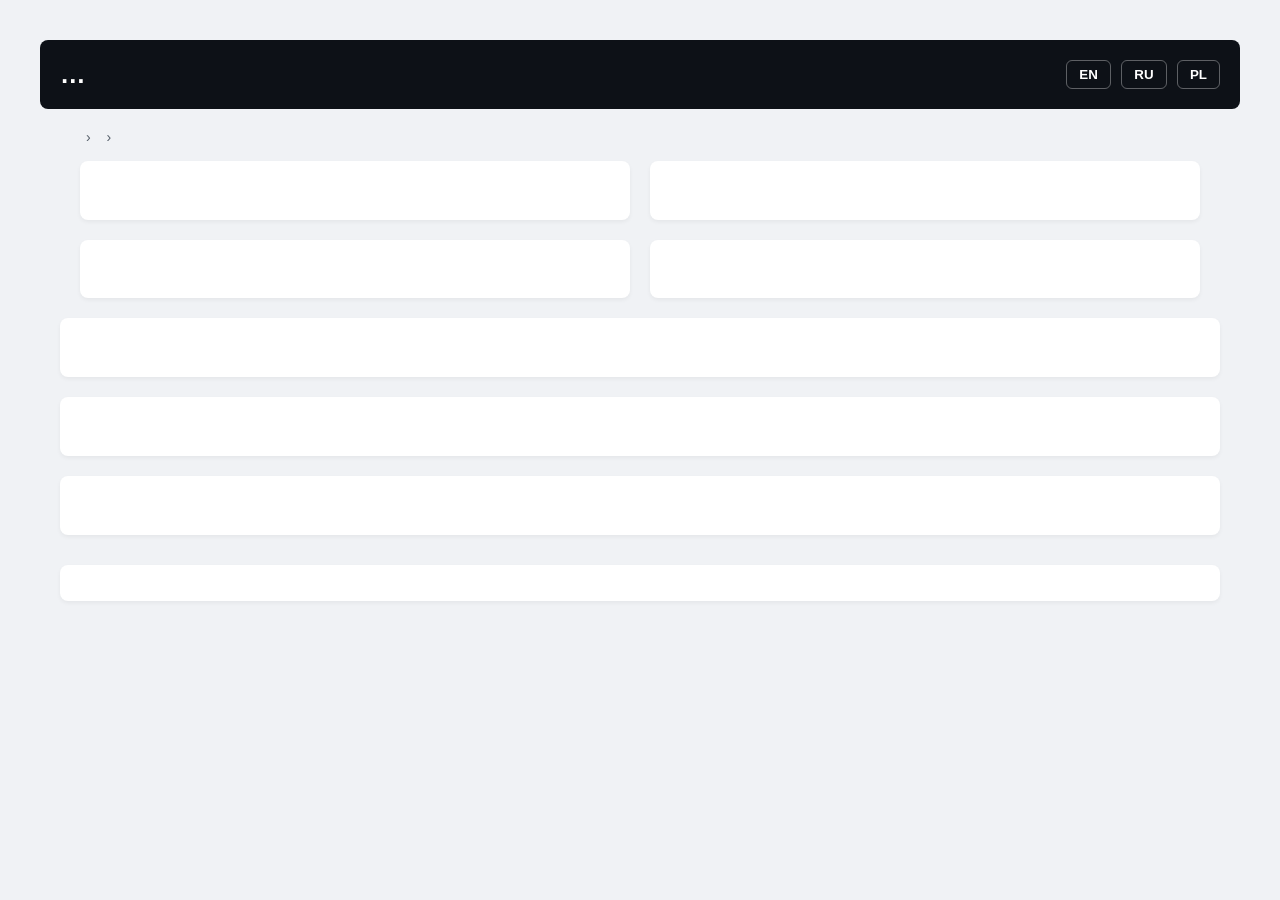
==== device.html @ 779734de "update home page and devices" ====
<!DOCTYPE html>
<html lang="en">
<head>
    <meta charset="UTF-8">
    <meta name="viewport" content="width=device-width, initial-scale=1.0">
    <title id="page-title">BoberLab | Device</title>
    <link rel="stylesheet" href="style.css">
    <script src="https://unpkg.com/i18next@23.7.11/i18next.min.js"></script>
</head>
<body>

    <div class="header-box">
        <div>
            <div class="site-title" id="site-title"></div>
            <h1 id="device-name">…</h1>
        </div>
        <div class="lang-btns">
            <button data-lang="en" onclick="changeLang('en')">EN</button>
            <button data-lang="ru" onclick="changeLang('ru')">RU</button>
            <button data-lang="pl" onclick="changeLang('pl')">PL</button>
        </div>
    </div>

    <nav class="breadcrumb">
        <a href="index.html" id="crumb-all"></a>
        <span class="sep">›</span>
        <a href="#" id="crumb-type"></a>
        <span class="sep">›</span>
        <span id="crumb-name"></span>
    </nav>

    <div class="device-hero">
        <div class="card gallery-card">
            <div class="gallery-main">
                <img id="gallery-main-img" src="" alt="" style="display:none;">
                <div class="gallery-empty" id="gallery-empty" style="display:none;"></div>
            </div>
            <div class="gallery-thumbs" id="gallery-thumbs"></div>
        </div>
        <div class="card rating-card">
            <h3 id="rating-title"></h3>
            <div class="hexagon-wrap" id="hexagon-wrap"></div>
        </div>
    </div>

    <div class="pros-cons">
        <div class="card pros">
            <h3 id="pros-title"></h3>
            <ul id="pros-list"></ul>
        </div>
        <div class="card cons">
            <h3 id="cons-title"></h3>
            <ul id="cons-list"></ul>
        </div>
    </div>

    <div class="card section-card">
        <h3 id="specs-title"></h3>
        <table class="specs-table" id="specs-table"></table>
    </div>

    <div class="card section-card">
        <h3 id="description-title"></h3>
        <p id="description-text"></p>
    </div>

    <div class="card section-card">
        <h3 id="instructions-title"></h3>
        <div class="instructions-video" id="instructions-video" style="display:none;"></div>
        <ol class="instructions-steps" id="instructions-steps"></ol>
    </div>

    <p><a href="index.html" id="back-link"></a></p>

    <footer class="site-footer">
        <p id="footer-project"></p>
        <p id="footer-disclaimer"></p>
    </footer>

    <div class="lightbox" id="lightbox" onclick="closeLightbox()">
        <img id="lightbox-img" src="" alt="">
    </div>

    <script src="i18n.js"></script>
    <script src="device.js"></script>
</body>
</html>
---- style.css ----
:root {
  --bg: #f0f2f5;
  --card: #ffffff;
  --ink: #1c2128;
  --muted: #57606a;
  --header: #0d1117;
  --header-2: #24292f;
  --accent: #0969da;
  --good: #2da44e;
  --bad: #cf222e;
  --row-smartphone: #e8f5e9;
  --row-minipc: #e3f2fd;
  --row-tvbox: #fff3e0;
  --row-tablet: #f3e5f5;
  --row-laptop: #ede7f6;
}

* { box-sizing: border-box; }

body {
  font-family: 'Segoe UI', Tahoma, Geneva, Verdana, sans-serif;
  padding: 20px;
  background-color: var(--bg);
  color: var(--ink);
  margin: 0;
  max-width: 1200px;
  margin: 0 auto;
}
body > * { padding-left: 20px; padding-right: 20px; }
body > .header-box { margin-left: -20px; margin-right: -20px; padding-left: 20px; padding-right: 20px; }

a { color: var(--accent); }

.header-box {
  background: var(--header);
  color: white;
  padding: 20px;
  border-radius: 8px;
  margin: 20px 0;
  display: flex;
  align-items: center;
  justify-content: space-between;
  flex-wrap: wrap;
  gap: 12px;
}
.header-box h1 { margin: 0; font-size: 1.6em; }
.header-box .site-title { font-size: 1.1em; opacity: .8; letter-spacing: .05em; text-transform: uppercase; }

.lang-btns button {
  background: transparent;
  border: 1px solid #ffffff55;
  color: white;
  padding: 6px 12px;
  border-radius: 6px;
  cursor: pointer;
  margin-left: 6px;
  font-weight: bold;
}
.lang-btns button.active, .lang-btns button:hover { background: var(--accent); border-color: var(--accent); }

.intro {
  background: var(--card);
  padding: 20px;
  border-radius: 8px;
  box-shadow: 0 2px 4px rgba(0,0,0,0.05);
  margin-bottom: 20px;
}
.intro h2 { margin-top: 0; }
.intro p { color: var(--muted); line-height: 1.5; margin-bottom: 0; }

.controls {
  display: flex;
  gap: 20px;
  flex-wrap: wrap;
  align-items: center;
  background: white;
  padding: 15px;
  border-radius: 8px;
  box-shadow: 0 2px 4px rgba(0,0,0,0.05);
}
.controls .filters-label { font-weight: bold; color: var(--muted); }
.filters label { margin-right: 15px; font-weight: bold; cursor: pointer; }

table { width: 100%; border-collapse: collapse; margin-top: 20px; background: white; }
th { background-color: var(--header-2); color: white; padding: 12px; text-align: left; cursor: pointer; position: relative; font-size: 14px; white-space: nowrap; }
th:hover { background-color: #32383f; }
td { border-bottom: 1px solid #eee; padding: 12px; font-size: 14px; }
.table-wrap { overflow-x: auto; }

.row-smartphone { background-color: var(--row-smartphone) !important; }
.row-minipc { background-color: var(--row-minipc) !important; }
.row-tvbox { background-color: var(--row-tvbox) !important; }
.row-tablet { background-color: var(--row-tablet) !important; }
.row-laptop { background-color: var(--row-laptop) !important; }

.device-link { font-weight: bold; color: var(--ink); text-decoration: none; }
.device-link:hover { color: var(--accent); text-decoration: underline; }

.buy-btn { color: var(--accent); text-decoration: none; font-weight: bold; }

footer.site-footer {
  margin: 30px 0 10px;
  padding: 16px 20px;
  background: var(--card);
  border-radius: 8px;
  color: var(--muted);
  font-size: 13px;
  line-height: 1.5;
  box-shadow: 0 2px 4px rgba(0,0,0,0.05);
}
footer.site-footer p { margin: 4px 0; }

/* --- Device page --- */
.breadcrumb { font-size: 14px; color: var(--muted); margin: 16px 0; }
.breadcrumb a { text-decoration: none; }
.breadcrumb .sep { margin: 0 6px; }

.device-hero {
  display: grid;
  grid-template-columns: minmax(260px, 1fr) minmax(260px, 1fr);
  gap: 20px;
  margin-bottom: 20px;
}
@media (max-width: 720px) { .device-hero { grid-template-columns: 1fr; } }

.card { background: var(--card); border-radius: 8px; box-shadow: 0 2px 4px rgba(0,0,0,0.05); padding: 20px; }

.gallery-main { text-align: center; }
.gallery-main img { max-width: 100%; max-height: 320px; border-radius: 6px; cursor: zoom-in; background: #f6f8fa; }
.gallery-thumbs { display: flex; gap: 8px; margin-top: 10px; flex-wrap: wrap; justify-content: center; }
.gallery-thumbs img { width: 56px; height: 56px; object-fit: cover; border-radius: 4px; cursor: pointer; border: 2px solid transparent; }
.gallery-thumbs img.active { border-color: var(--accent); }
.gallery-empty { color: var(--muted); padding: 40px 0; }

.rating-card { display: flex; flex-direction: column; align-items: center; }
.rating-card h3 { margin-top: 0; }
.hexagon-wrap { max-width: 320px; }

.pros-cons { display: grid; grid-template-columns: 1fr 1fr; gap: 20px; margin-bottom: 20px; }
@media (max-width: 600px) { .pros-cons { grid-template-columns: 1fr; } }
.pros-cons h3 { margin-top: 0; }
.pros-cons ul { margin: 0; padding-left: 20px; }
.pros-cons li { margin-bottom: 8px; line-height: 1.4; }
.pros h3 { color: var(--good); }
.cons h3 { color: var(--bad); }

.specs-table { width: 100%; margin: 0; }
.specs-table td { padding: 8px 12px; font-size: 14px; }
.specs-table tr:nth-child(odd) { background: #f6f8fa; }
.specs-table td:first-child { color: var(--muted); width: 45%; }

.section-card { margin-bottom: 20px; }
.section-card h3 { margin-top: 0; }
.section-card p { line-height: 1.6; }

.instructions-video { position: relative; padding-bottom: 56.25%; height: 0; overflow: hidden; border-radius: 6px; margin-bottom: 16px; }
.instructions-video iframe { position: absolute; top: 0; left: 0; width: 100%; height: 100%; border: 0; }
.instructions-steps { padding-left: 22px; line-height: 1.7; }
.instructions-steps li { margin-bottom: 10px; }

.lightbox {
  display: none;
  position: fixed; inset: 0; background: rgba(0,0,0,0.85);
  align-items: center; justify-content: center; z-index: 1000; cursor: zoom-out;
}
.lightbox.open { display: flex; }
.lightbox img { max-width: 92%; max-height: 92%; border-radius: 4px; }
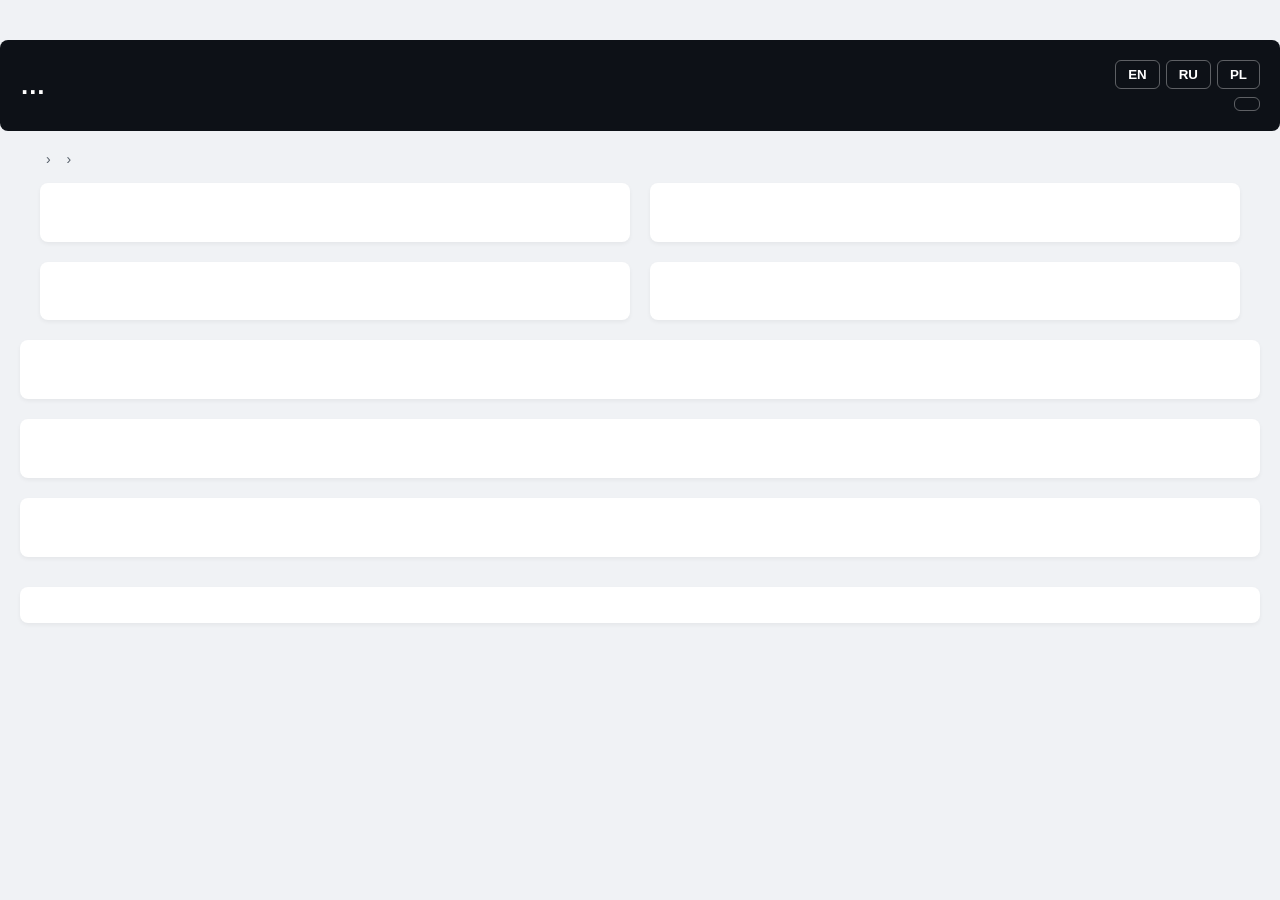
==== commit a355141d: "black-white styles" ====
--- a/device.html
+++ b/device.html
@@ -5,6 +5,19 @@
     <meta name="viewport" content="width=device-width, initial-scale=1.0">
     <title id="page-title">BoberLab | Device</title>
     <link rel="stylesheet" href="style.css">
+    <script>
+      // Runs before the page paints: pick a theme (saved choice, else OS/browser
+      // preference) so there's no flash of the wrong theme on load.
+      (function () {
+        try {
+          var t = localStorage.getItem('boberlab-theme');
+          if (t !== 'dark' && t !== 'light') {
+            t = (window.matchMedia && window.matchMedia('(prefers-color-scheme: dark)').matches) ? 'dark' : 'light';
+          }
+          document.documentElement.setAttribute('data-theme', t);
+        } catch (e) { /* localStorage/matchMedia unavailable, default light stays */ }
+      })();
+    </script>
     <script src="https://unpkg.com/i18next@23.7.11/i18next.min.js"></script>
 </head>
 <body>
@@ -14,10 +27,13 @@
             <div class="site-title" id="site-title"></div>
             <h1 id="device-name">…</h1>
         </div>
-        <div class="lang-btns">
-            <button data-lang="en" onclick="changeLang('en')">EN</button>
-            <button data-lang="ru" onclick="changeLang('ru')">RU</button>
-            <button data-lang="pl" onclick="changeLang('pl')">PL</button>
+        <div class="nav-controls">
+            <div class="lang-btns">
+                <button data-lang="en" onclick="changeLang('en')">EN</button>
+                <button data-lang="ru" onclick="changeLang('ru')">RU</button>
+                <button data-lang="pl" onclick="changeLang('pl')">PL</button>
+            </div>
+            <button class="theme-toggle" id="theme-toggle" onclick="toggleTheme()"></button>
         </div>
     </div>
 
--- a/style.css
+++ b/style.css
@@ -5,14 +5,37 @@
   --muted: #57606a;
   --header: #0d1117;
   --header-2: #24292f;
+  --header-2-hover: #32383f;
   --accent: #0969da;
   --good: #2da44e;
   --bad: #cf222e;
+  --border: #eeeeee;
+  --stripe: #f6f8fa;
   --row-smartphone: #e8f5e9;
   --row-minipc: #e3f2fd;
   --row-tvbox: #fff3e0;
   --row-tablet: #f3e5f5;
   --row-laptop: #ede7f6;
+}
+
+:root[data-theme="dark"] {
+  --bg: #0d1117;
+  --card: #161b22;
+  --ink: #c9d1d9;
+  --muted: #8b949e;
+  --header: #010409;
+  --header-2: #161b22;
+  --header-2-hover: #21262d;
+  --accent: #58a6ff;
+  --good: #3fb950;
+  --bad: #f85149;
+  --border: #21262d;
+  --stripe: #1c2128;
+  --row-smartphone: #16281c;
+  --row-minipc: #14202e;
+  --row-tvbox: #2b2013;
+  --row-tablet: #241a2e;
+  --row-laptop: #1f1a2e;
 }
 
 * { box-sizing: border-box; }
@@ -23,8 +46,9 @@
   background-color: var(--bg);
   color: var(--ink);
   margin: 0;
-  max-width: 1200px;
+  max-width: 1900px;
   margin: 0 auto;
+  transition: background-color .2s ease, color .2s ease;
 }
 body > * { padding-left: 20px; padding-right: 20px; }
 body > .header-box { margin-left: -20px; margin-right: -20px; padding-left: 20px; padding-right: 20px; }
@@ -46,6 +70,7 @@
 .header-box h1 { margin: 0; font-size: 1.6em; }
 .header-box .site-title { font-size: 1.1em; opacity: .8; letter-spacing: .05em; text-transform: uppercase; }
 
+.lang-btns { display: flex; }
 .lang-btns button {
   background: transparent;
   border: 1px solid #ffffff55;
@@ -58,6 +83,26 @@
 }
 .lang-btns button.active, .lang-btns button:hover { background: var(--accent); border-color: var(--accent); }
 
+.nav-controls {
+  display: flex;
+  flex-direction: column;
+  align-items: flex-end;
+  gap: 8px;
+}
+
+.theme-toggle {
+  background: transparent;
+  border: 1px solid #ffffff55;
+  color: white;
+  padding: 6px 12px;
+  border-radius: 6px;
+  cursor: pointer;
+  font-weight: bold;
+  font-size: 13px;
+  white-space: nowrap;
+}
+.theme-toggle:hover { background: var(--accent); border-color: var(--accent); }
+
 .intro {
   background: var(--card);
   padding: 20px;
@@ -73,7 +118,7 @@
   gap: 20px;
   flex-wrap: wrap;
   align-items: center;
-  background: white;
+  background: var(--card);
   padding: 15px;
   border-radius: 8px;
   box-shadow: 0 2px 4px rgba(0,0,0,0.05);
@@ -81,10 +126,10 @@
 .controls .filters-label { font-weight: bold; color: var(--muted); }
 .filters label { margin-right: 15px; font-weight: bold; cursor: pointer; }
 
-table { width: 100%; border-collapse: collapse; margin-top: 20px; background: white; }
+table { width: 100%; border-collapse: collapse; margin-top: 20px; background: var(--card); }
 th { background-color: var(--header-2); color: white; padding: 12px; text-align: left; cursor: pointer; position: relative; font-size: 14px; white-space: nowrap; }
-th:hover { background-color: #32383f; }
-td { border-bottom: 1px solid #eee; padding: 12px; font-size: 14px; }
+th:hover { background-color: var(--header-2-hover); }
+td { border-bottom: 1px solid var(--border); padding: 12px; font-size: 14px; }
 .table-wrap { overflow-x: auto; }
 
 .row-smartphone { background-color: var(--row-smartphone) !important; }
@@ -98,6 +143,12 @@
 
 .buy-btn { color: var(--accent); text-decoration: none; font-weight: bold; }
 
+/* On narrow screens, drop the columns that matter least for a quick glance:
+   cores/threads, CPU TDP, process node, and both power columns. */
+@media (max-width: 768px) {
+  .col-cores, .col-tdp, .col-nm, .col-power { display: none; }
+}
+
 footer.site-footer {
   margin: 30px 0 10px;
   padding: 16px 20px;
@@ -126,7 +177,7 @@
 .card { background: var(--card); border-radius: 8px; box-shadow: 0 2px 4px rgba(0,0,0,0.05); padding: 20px; }
 
 .gallery-main { text-align: center; }
-.gallery-main img { max-width: 100%; max-height: 320px; border-radius: 6px; cursor: zoom-in; background: #f6f8fa; }
+.gallery-main img { max-width: 100%; max-height: 320px; border-radius: 6px; cursor: zoom-in; background: var(--stripe); }
 .gallery-thumbs { display: flex; gap: 8px; margin-top: 10px; flex-wrap: wrap; justify-content: center; }
 .gallery-thumbs img { width: 56px; height: 56px; object-fit: cover; border-radius: 4px; cursor: pointer; border: 2px solid transparent; }
 .gallery-thumbs img.active { border-color: var(--accent); }
@@ -146,7 +197,7 @@
 
 .specs-table { width: 100%; margin: 0; }
 .specs-table td { padding: 8px 12px; font-size: 14px; }
-.specs-table tr:nth-child(odd) { background: #f6f8fa; }
+.specs-table tr:nth-child(odd) { background: var(--stripe); }
 .specs-table td:first-child { color: var(--muted); width: 45%; }
 
 .section-card { margin-bottom: 20px; }
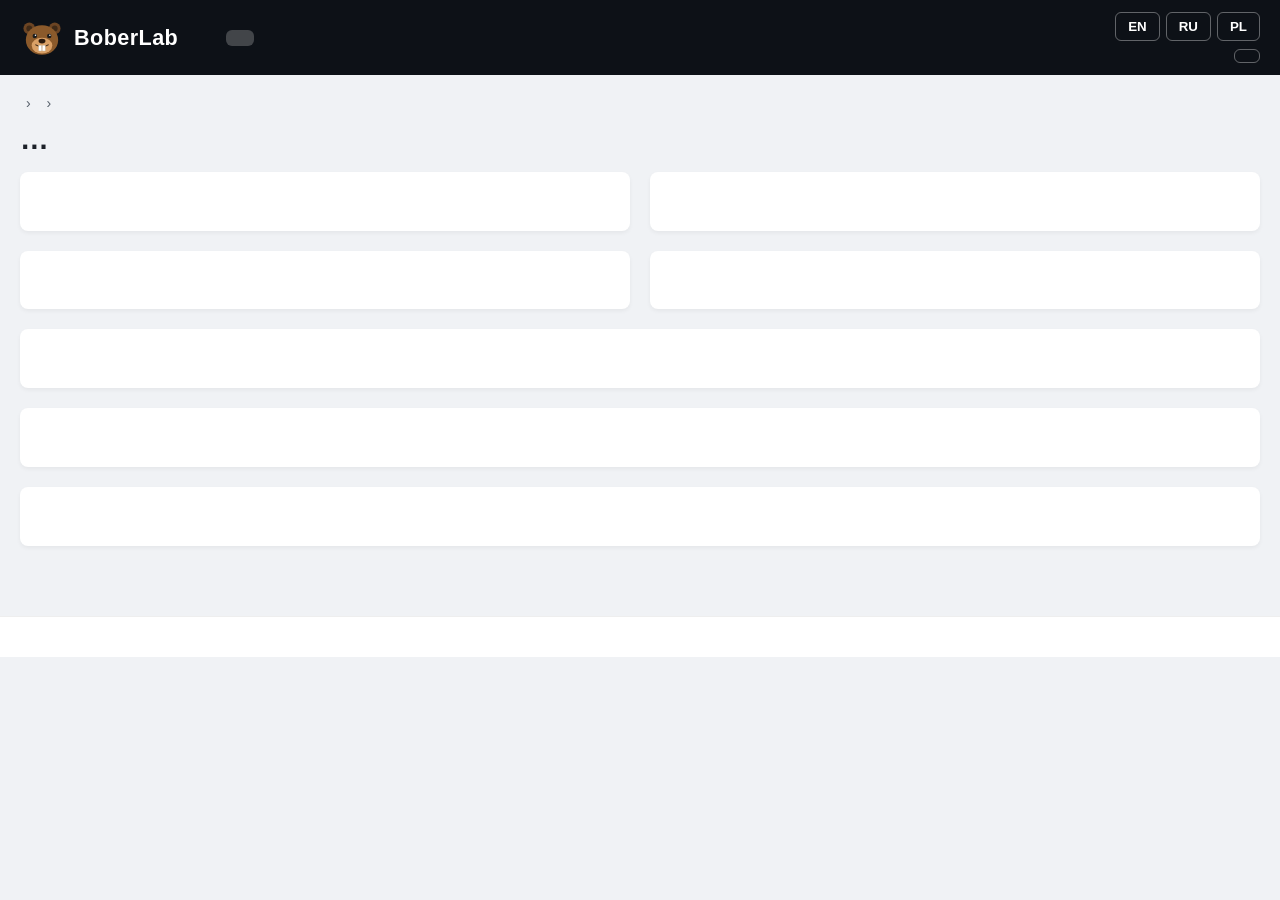
==== commit 61a26ba1: "Page update new structure and tables" ====
--- a/device.html
+++ b/device.html
@@ -3,8 +3,10 @@
 <head>
     <meta charset="UTF-8">
     <meta name="viewport" content="width=device-width, initial-scale=1.0">
-    <title id="page-title">BoberLab | Device</title>
-    <link rel="stylesheet" href="style.css">
+    <title>BoberLab | Device</title>
+    <meta name="description" content="Specs, rating, pros and cons and conversion guide for a home-lab device.">
+    <link rel="icon" type="image/svg+xml" href="assets/logo.svg">
+    <link rel="stylesheet" href="css/style.css">
     <script>
       // Runs before the page paints: pick a theme (saved choice, else OS/browser
       // preference) so there's no flash of the wrong theme on load.
@@ -15,89 +17,77 @@
             t = (window.matchMedia && window.matchMedia('(prefers-color-scheme: dark)').matches) ? 'dark' : 'light';
           }
           document.documentElement.setAttribute('data-theme', t);
-        } catch (e) { /* localStorage/matchMedia unavailable, default light stays */ }
+        } catch (e) { /* default light stays */ }
       })();
     </script>
     <script src="https://unpkg.com/i18next@23.7.11/i18next.min.js"></script>
 </head>
-<body>
+<body data-page="devices">
+    <div id="site-header"></div>
 
-    <div class="header-box">
-        <div>
-            <div class="site-title" id="site-title"></div>
-            <h1 id="device-name">…</h1>
+    <main class="container">
+        <nav class="breadcrumb" aria-label="breadcrumb">
+            <a href="devices.html" data-i18n="breadcrumb-all"></a>
+            <span class="sep">›</span>
+            <a href="devices.html" id="crumb-type"></a>
+            <span class="sep">›</span>
+            <span id="crumb-name"></span>
+        </nav>
+
+        <h1 class="page-title" id="device-name">…</h1>
+
+        <div class="device-hero">
+            <div class="card gallery-card">
+                <div class="gallery-main">
+                    <img id="gallery-main-img" src="" alt="" style="display:none;">
+                    <div class="gallery-empty" id="gallery-empty" data-i18n="gallery-empty" style="display:none;"></div>
+                </div>
+                <div class="gallery-thumbs" id="gallery-thumbs"></div>
+            </div>
+            <div class="card rating-card">
+                <h3 data-i18n="section-rating"></h3>
+                <div class="hexagon-wrap" id="hexagon-wrap"></div>
+            </div>
         </div>
-        <div class="nav-controls">
-            <div class="lang-btns">
-                <button data-lang="en" onclick="changeLang('en')">EN</button>
-                <button data-lang="ru" onclick="changeLang('ru')">RU</button>
-                <button data-lang="pl" onclick="changeLang('pl')">PL</button>
+
+        <div class="pros-cons">
+            <div class="card pros">
+                <h3 data-i18n="section-pros"></h3>
+                <ul id="pros-list"></ul>
             </div>
-            <button class="theme-toggle" id="theme-toggle" onclick="toggleTheme()"></button>
+            <div class="card cons">
+                <h3 data-i18n="section-cons"></h3>
+                <ul id="cons-list"></ul>
+            </div>
         </div>
-    </div>
 
-    <nav class="breadcrumb">
-        <a href="index.html" id="crumb-all"></a>
-        <span class="sep">›</span>
-        <a href="#" id="crumb-type"></a>
-        <span class="sep">›</span>
-        <span id="crumb-name"></span>
-    </nav>
+        <div class="card section-card">
+            <h3 data-i18n="section-specs"></h3>
+            <table class="specs-table" id="specs-table"></table>
+        </div>
 
-    <div class="device-hero">
-        <div class="card gallery-card">
-            <div class="gallery-main">
-                <img id="gallery-main-img" src="" alt="" style="display:none;">
-                <div class="gallery-empty" id="gallery-empty" style="display:none;"></div>
-            </div>
-            <div class="gallery-thumbs" id="gallery-thumbs"></div>
+        <div class="card section-card">
+            <h3 data-i18n="section-description"></h3>
+            <p id="description-text"></p>
         </div>
-        <div class="card rating-card">
-            <h3 id="rating-title"></h3>
-            <div class="hexagon-wrap" id="hexagon-wrap"></div>
+
+        <div class="card section-card">
+            <h3 data-i18n="section-instructions"></h3>
+            <div class="instructions-video" id="instructions-video" style="display:none;"></div>
+            <ol class="instructions-steps" id="instructions-steps"></ol>
         </div>
-    </div>
 
-    <div class="pros-cons">
-        <div class="card pros">
-            <h3 id="pros-title"></h3>
-            <ul id="pros-list"></ul>
-        </div>
-        <div class="card cons">
-            <h3 id="cons-title"></h3>
-            <ul id="cons-list"></ul>
-        </div>
-    </div>
+        <p><a href="devices.html" data-i18n="back-link"></a></p>
+    </main>
 
-    <div class="card section-card">
-        <h3 id="specs-title"></h3>
-        <table class="specs-table" id="specs-table"></table>
-    </div>
-
-    <div class="card section-card">
-        <h3 id="description-title"></h3>
-        <p id="description-text"></p>
-    </div>
-
-    <div class="card section-card">
-        <h3 id="instructions-title"></h3>
-        <div class="instructions-video" id="instructions-video" style="display:none;"></div>
-        <ol class="instructions-steps" id="instructions-steps"></ol>
-    </div>
-
-    <p><a href="index.html" id="back-link"></a></p>
-
-    <footer class="site-footer">
-        <p id="footer-project"></p>
-        <p id="footer-disclaimer"></p>
-    </footer>
+    <div id="site-footer"></div>
 
     <div class="lightbox" id="lightbox" onclick="closeLightbox()">
         <img id="lightbox-img" src="" alt="">
     </div>
 
-    <script src="i18n.js"></script>
-    <script src="device.js"></script>
+    <script src="js/i18n.js"></script>
+    <script src="js/layout.js"></script>
+    <script src="js/device.js"></script>
 </body>
 </html>
--- a/css/style.css
+++ b/css/style.css
@@ -0,0 +1,315 @@
+/* ==========================================================================
+   BoberLab — shared styles
+   1. Theme variables (light + dark)   4. Home page
+   2. Base + layout                    5. Devices table
+   3. Site header / nav / footer       6. Device page   7. Accessories
+   ========================================================================== */
+
+/* 1. Theme variables ------------------------------------------------------ */
+:root {
+  --bg: #f0f2f5;
+  --card: #ffffff;
+  --ink: #1c2128;
+  --muted: #57606a;
+  --header: #0d1117;
+  --header-2: #24292f;
+  --header-2-hover: #32383f;
+  --accent: #0969da;
+  --on-accent: #ffffff;
+  --good: #2da44e;
+  --bad: #cf222e;
+  --border: #eeeeee;
+  --grid: #d0d7de;
+  --stripe: #f6f8fa;
+  --row-smartphone: #e8f5e9;
+  --row-minipc: #e3f2fd;
+  --row-tvbox: #fff3e0;
+  --row-tablet: #f3e5f5;
+  --row-laptop: #ede7f6;
+}
+
+:root[data-theme="dark"] {
+  --bg: #0d1117;
+  --card: #161b22;
+  --ink: #c9d1d9;
+  --muted: #8b949e;
+  --header: #010409;
+  --header-2: #161b22;
+  --header-2-hover: #21262d;
+  --accent: #58a6ff;
+  --on-accent: #0d1117;
+  --good: #3fb950;
+  --bad: #f85149;
+  --border: #21262d;
+  --grid: #30363d;
+  --stripe: #1c2128;
+  --row-smartphone: #16281c;
+  --row-minipc: #14202e;
+  --row-tvbox: #2b2013;
+  --row-tablet: #241a2e;
+  --row-laptop: #1f1a2e;
+}
+
+/* 2. Base + layout -------------------------------------------------------- */
+* { box-sizing: border-box; }
+
+body {
+  font-family: 'Segoe UI', Tahoma, Geneva, Verdana, sans-serif;
+  margin: 0;
+  background-color: var(--bg);
+  color: var(--ink);
+  transition: background-color .2s ease, color .2s ease;
+}
+
+.container { max-width: 1900px; margin: 0 auto; padding: 0 20px; }
+main.container { padding-top: 20px; padding-bottom: 20px; }
+
+a { color: var(--accent); }
+
+.card { background: var(--card); border-radius: 8px; box-shadow: 0 2px 4px rgba(0,0,0,0.05); padding: 20px; }
+.page-title { margin: 4px 0 16px; font-size: 1.8em; }
+
+.btn {
+  display: inline-block;
+  padding: 10px 16px;
+  border-radius: 8px;
+  border: 1px solid var(--accent);
+  color: var(--accent);
+  text-decoration: none;
+  font-weight: 600;
+  background: transparent;
+  cursor: pointer;
+  font-size: 14px;
+}
+.btn:hover { background: var(--accent); color: var(--on-accent); }
+.btn.primary { background: var(--accent); color: var(--on-accent); }
+.btn.primary:hover { filter: brightness(1.1); }
+.btn.small { padding: 6px 12px; font-size: 13px; }
+
+/* 3. Site header / nav / footer ------------------------------------------ */
+.site-header { background: var(--header); color: #fff; }
+.header-inner { display: flex; align-items: center; gap: 16px; flex-wrap: wrap; padding-top: 12px; padding-bottom: 12px; }
+
+.brand { display: flex; align-items: center; gap: 10px; color: #fff; text-decoration: none; }
+.brand img { width: 44px; height: 44px; display: block; }
+.brand-name { display: block; font-size: 1.35em; font-weight: 800; letter-spacing: .02em; line-height: 1.1; }
+.brand-tag { display: block; font-size: 12px; opacity: .7; }
+
+.main-nav { flex: 1; }
+.main-nav ul { list-style: none; margin: 0; padding: 0; display: flex; gap: 4px; }
+.main-nav a { display: block; color: #fff; text-decoration: none; padding: 8px 14px; border-radius: 6px; font-weight: 600; }
+.main-nav a:hover, .main-nav a:focus-visible { background: rgba(255,255,255,.14); }
+.main-nav a.active { background: rgba(255,255,255,.22); }
+
+.main-nav .has-sub { position: relative; }
+.main-nav .sub {
+  display: none;
+  position: absolute; top: 100%; left: 0; z-index: 50;
+  min-width: 190px;
+  flex-direction: column; gap: 0;
+  background: var(--header-2);
+  border: 1px solid rgba(255,255,255,.15);
+  border-radius: 8px;
+  padding: 6px;
+}
+.main-nav .has-sub:hover .sub,
+.main-nav .has-sub:focus-within .sub { display: flex; }
+
+.nav-toggle {
+  display: none;
+  margin-left: auto;
+  background: transparent; color: #fff;
+  border: 1px solid rgba(255,255,255,.4);
+  border-radius: 6px; padding: 6px 12px; font-size: 18px; cursor: pointer;
+}
+
+.nav-controls { display: flex; flex-direction: column; align-items: flex-end; gap: 8px; }
+.lang-btns { display: flex; }
+.lang-btns button,
+.theme-toggle {
+  background: transparent;
+  border: 1px solid rgba(255,255,255,.35);
+  color: #fff;
+  padding: 6px 12px;
+  border-radius: 6px;
+  cursor: pointer;
+  font-weight: bold;
+}
+.lang-btns button { margin-left: 6px; }
+.theme-toggle { font-size: 13px; white-space: nowrap; }
+.lang-btns button.active, .lang-btns button:hover, .theme-toggle:hover {
+  background: var(--accent); border-color: var(--accent); color: var(--on-accent);
+}
+
+@media (max-width: 860px) {
+  .nav-toggle { display: block; }
+  .main-nav { display: none; order: 3; flex-basis: 100%; }
+  .main-nav.open { display: block; }
+  .main-nav ul { flex-direction: column; }
+  .main-nav .sub { display: flex; position: static; background: transparent; border: 0; padding: 0 0 0 16px; }
+  .nav-controls { order: 4; flex-basis: 100%; flex-direction: row; align-items: center; justify-content: space-between; }
+}
+
+footer.site-footer {
+  margin-top: 30px;
+  padding: 16px 0;
+  background: var(--card);
+  border-top: 1px solid var(--border);
+  color: var(--muted);
+  font-size: 13px;
+  line-height: 1.5;
+}
+footer.site-footer p { margin: 4px 0; }
+.footer-nav { display: flex; gap: 16px; flex-wrap: wrap; margin-bottom: 8px; }
+.footer-nav a { text-decoration: none; font-weight: 600; }
+
+/* 4. Home page ------------------------------------------------------------ */
+.hero { display: flex; gap: 28px; align-items: center; padding: 28px; margin-bottom: 20px; }
+.hero-logo { width: 140px; height: 140px; flex: none; }
+.hero h1 { margin: 0 0 10px; font-size: 2em; line-height: 1.2; }
+.hero p { color: var(--muted); line-height: 1.6; margin: 0 0 16px; max-width: 75ch; }
+.hero-actions { display: flex; gap: 10px; flex-wrap: wrap; }
+@media (max-width: 640px) {
+  .hero { flex-direction: column; text-align: center; }
+  .hero-logo { width: 100px; height: 100px; }
+  .hero-actions { justify-content: center; }
+}
+
+.home-layout { display: grid; grid-template-columns: minmax(0, 1fr) 340px; gap: 20px; align-items: start; }
+@media (max-width: 900px) { .home-layout { grid-template-columns: 1fr; } }
+.home-main h2 { margin-top: 0; }
+
+.cat-grid { display: grid; grid-template-columns: repeat(auto-fill, minmax(200px, 1fr)); gap: 16px; }
+.cat-card {
+  display: flex; flex-direction: column; gap: 4px;
+  text-decoration: none; color: var(--ink);
+  border: 1px solid transparent;
+  transition: transform .15s ease, border-color .15s ease;
+}
+.cat-card:hover, .cat-card:focus-visible { border-color: var(--accent); transform: translateY(-2px); }
+.cat-icon { font-size: 2.2em; line-height: 1.2; }
+.cat-name { font-weight: 700; font-size: 1.1em; }
+.cat-count { color: var(--muted); font-size: 13px; }
+
+.sidebar .rank-card { margin-bottom: 16px; }
+.rank-card h3 { margin: 0 0 10px; font-size: 1.05em; }
+.rank-list { margin: 0; padding-left: 22px; }
+.rank-list li { margin: 6px 0; line-height: 1.35; }
+.rank-list a { font-weight: 600; text-decoration: none; }
+.rank-list a:hover { text-decoration: underline; }
+.rank-list small { color: var(--muted); display: block; }
+.rank-empty { color: var(--muted); font-style: italic; margin: 0; }
+
+/* 5. Devices table -------------------------------------------------------- */
+.controls {
+  display: flex; gap: 20px; flex-wrap: wrap; align-items: center;
+  background: var(--card); padding: 15px; border-radius: 8px;
+  box-shadow: 0 2px 4px rgba(0,0,0,0.05);
+}
+.controls .filters-label { font-weight: bold; color: var(--muted); }
+.filters label { margin-right: 15px; font-weight: bold; cursor: pointer; }
+
+table { width: 100%; border-collapse: collapse; margin-top: 20px; background: var(--card); }
+th { background-color: var(--header-2); color: white; padding: 12px; text-align: left; cursor: pointer; position: relative; font-size: 14px; white-space: nowrap; }
+th:hover, th:focus-visible { background-color: var(--header-2-hover); }
+td { border-bottom: 1px solid var(--border); padding: 12px; font-size: 14px; }
+.table-wrap { overflow-x: auto; }
+
+.row-smartphone { background-color: var(--row-smartphone) !important; }
+.row-minipc { background-color: var(--row-minipc) !important; }
+.row-tvbox { background-color: var(--row-tvbox) !important; }
+.row-tablet { background-color: var(--row-tablet) !important; }
+.row-laptop { background-color: var(--row-laptop) !important; }
+
+.device-link { font-weight: bold; color: var(--ink); text-decoration: none; }
+.device-link:hover { color: var(--accent); text-decoration: underline; }
+.buy-btn { color: var(--accent); text-decoration: none; font-weight: bold; }
+
+/* On narrow screens drop the least important columns:
+   cores/threads, CPU TDP, process node, and both power columns. */
+@media (max-width: 768px) {
+  .col-cores, .col-tdp, .col-nm, .col-power { display: none; }
+}
+
+/* 6. Device page ---------------------------------------------------------- */
+.breadcrumb { font-size: 14px; color: var(--muted); margin: 0 0 12px; }
+.breadcrumb a { text-decoration: none; }
+.breadcrumb .sep { margin: 0 6px; }
+
+.device-hero {
+  display: grid;
+  grid-template-columns: minmax(260px, 1fr) minmax(260px, 1fr);
+  gap: 20px;
+  margin-bottom: 20px;
+}
+@media (max-width: 720px) { .device-hero { grid-template-columns: 1fr; } }
+
+.gallery-main { text-align: center; }
+.gallery-main img { max-width: 100%; max-height: 320px; border-radius: 6px; cursor: zoom-in; background: var(--stripe); }
+.gallery-thumbs { display: flex; gap: 8px; margin-top: 10px; flex-wrap: wrap; justify-content: center; }
+.gallery-thumbs img { width: 56px; height: 56px; object-fit: cover; border-radius: 4px; cursor: pointer; border: 2px solid transparent; }
+.gallery-thumbs img.active { border-color: var(--accent); }
+.gallery-empty { color: var(--muted); padding: 40px 0; }
+
+.rating-card { display: flex; flex-direction: column; align-items: center; }
+.rating-card h3 { margin-top: 0; }
+.hexagon-wrap { width: 100%; max-width: 320px; }
+.hex-grid { fill: none; stroke: var(--grid); stroke-width: 1; }
+.hex-label { fill: var(--muted); font-size: 12px; }
+.hex-area { fill: var(--accent); fill-opacity: .2; stroke: var(--accent); stroke-width: 2; }
+
+.pros-cons { display: grid; grid-template-columns: 1fr 1fr; gap: 20px; margin-bottom: 20px; }
+@media (max-width: 600px) { .pros-cons { grid-template-columns: 1fr; } }
+.pros-cons h3 { margin-top: 0; }
+.pros-cons ul { margin: 0; padding-left: 20px; }
+.pros-cons li { margin-bottom: 8px; line-height: 1.4; }
+.pros h3 { color: var(--good); }
+.cons h3 { color: var(--bad); }
+
+.specs-table { width: 100%; margin: 0; }
+.specs-table td { padding: 8px 12px; font-size: 14px; }
+.specs-table tr:nth-child(odd) { background: var(--stripe); }
+.specs-table td:first-child { color: var(--muted); width: 45%; }
+
+.section-card { margin-bottom: 20px; }
+.section-card h3 { margin-top: 0; }
+.section-card p { line-height: 1.6; }
+
+.instructions-video { position: relative; padding-bottom: 56.25%; height: 0; overflow: hidden; border-radius: 6px; margin-bottom: 16px; }
+.instructions-video iframe { position: absolute; top: 0; left: 0; width: 100%; height: 100%; border: 0; }
+.instructions-steps { padding-left: 22px; line-height: 1.7; }
+.instructions-steps li { margin-bottom: 10px; }
+
+.lightbox {
+  display: none;
+  position: fixed; inset: 0; background: rgba(0,0,0,0.85);
+  align-items: center; justify-content: center; z-index: 1000; cursor: zoom-out;
+}
+.lightbox.open { display: flex; }
+.lightbox img { max-width: 92%; max-height: 92%; border-radius: 4px; }
+
+/* 7. Accessories ---------------------------------------------------------- */
+.lead { color: var(--muted); line-height: 1.6; max-width: 80ch; margin: 0 0 12px; }
+.note { color: var(--muted); font-size: 13px; line-height: 1.5; max-width: 90ch; margin: 0 0 20px; }
+
+.chips { display: flex; gap: 8px; flex-wrap: wrap; margin-bottom: 20px; }
+.chip {
+  background: var(--card); color: var(--ink);
+  border: 1px solid var(--grid); border-radius: 999px;
+  padding: 6px 14px; cursor: pointer; font-weight: 600; font-size: 14px;
+}
+.chip:hover { border-color: var(--accent); }
+.chip.active { background: var(--accent); color: var(--on-accent); border-color: var(--accent); }
+
+.acc-grid { display: grid; grid-template-columns: repeat(auto-fill, minmax(320px, 1fr)); gap: 20px; }
+.acc-card { display: flex; flex-direction: column; gap: 10px; padding: 0; overflow: hidden; }
+.acc-media { height: 160px; background: var(--stripe); display: flex; align-items: center; justify-content: center; font-size: 3.2em; }
+.acc-media img { width: 100%; height: 100%; object-fit: contain; }
+.acc-body { padding: 0 20px 20px; display: flex; flex-direction: column; gap: 10px; flex: 1; }
+.acc-brand { color: var(--muted); font-size: 12px; text-transform: uppercase; letter-spacing: .06em; margin: 0; }
+.acc-body h3 { margin: 0; font-size: 1.1em; line-height: 1.3; }
+.acc-desc { margin: 0; line-height: 1.55; color: var(--muted); flex: 1; }
+.acc-tags { display: flex; gap: 6px; flex-wrap: wrap; }
+.acc-tags span { background: var(--stripe); border: 1px solid var(--border); border-radius: 6px; padding: 2px 8px; font-size: 12px; }
+.acc-markets { display: flex; gap: 8px; flex-wrap: wrap; align-items: center; }
+.acc-markets .label { font-size: 13px; color: var(--muted); }
